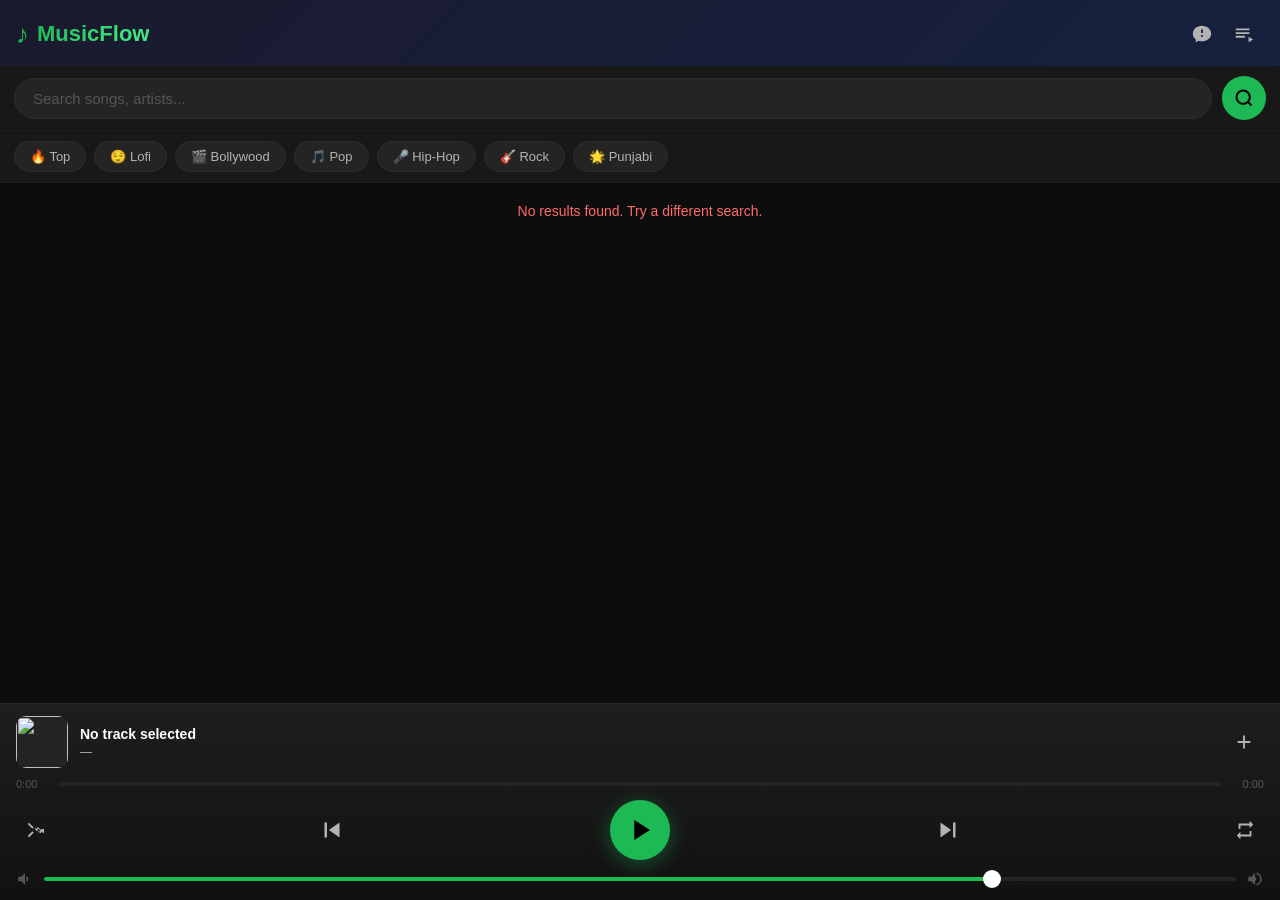
==== mobile/index.html @ 154d8710 "Mobile PWA: Invidious direct search+stream, instant results" ====
<!DOCTYPE html>
<html lang="en">
<head>
  <meta charset="UTF-8"/>
  <meta name="viewport" content="width=device-width, initial-scale=1.0, maximum-scale=1.0, user-scalable=no, viewport-fit=cover"/>
  <meta name="theme-color" content="#0d0d0d"/>
  <meta name="apple-mobile-web-app-capable" content="yes"/>
  <meta name="apple-mobile-web-app-status-bar-style" content="black-translucent"/>
  <meta name="apple-mobile-web-app-title" content="MusicFlow"/>
  <title>MusicFlow</title>
  <link rel="manifest" href="manifest.json"/>
  <link rel="apple-touch-icon" href="icon.png"/>
  <style>
    :root{--bg:#0d0d0d;--bg2:#181818;--bg3:#242424;--bg4:#2e2e2e;--green:#1db954;--green2:#1ed760;--text:#fff;--text2:#b3b3b3;--text3:#555;}
    *{margin:0;padding:0;box-sizing:border-box;-webkit-tap-highlight-color:transparent;}
    html,body{height:100%;background:var(--bg);color:var(--text);font-family:-apple-system,'Helvetica Neue',Arial,sans-serif;font-size:15px;overscroll-behavior:none;overflow:hidden;}
    #app{display:flex;flex-direction:column;height:100dvh;overflow:hidden;}
    .header{display:flex;align-items:center;justify-content:space-between;padding:calc(14px + env(safe-area-inset-top,0px)) 16px 12px;background:linear-gradient(135deg,#1a1a2e,#16213e);flex-shrink:0;}
    .logo{display:flex;align-items:center;gap:8px;}
    .logo-icon{font-size:26px;color:var(--green);animation:glow 2s infinite;}
    @keyframes glow{0%,100%{text-shadow:0 0 4px var(--green);}50%{text-shadow:0 0 18px var(--green);}}
    .logo-text{font-size:22px;font-weight:800;background:linear-gradient(135deg,#1db954,#4af085);-webkit-background-clip:text;-webkit-text-fill-color:transparent;background-clip:text;}
    .header-btns{display:flex;gap:2px;}
    .search-section{background:var(--bg2);flex-shrink:0;position:relative;border-bottom:1px solid #1e1e1e;}
    .search-row{display:flex;align-items:center;gap:10px;padding:10px 14px;}
    .search-row input{flex:1;background:var(--bg3);border:1.5px solid #2e2e2e;border-radius:24px;padding:11px 18px;color:var(--text);font-size:15px;outline:none;-webkit-appearance:none;}
    .search-row input:focus{border-color:var(--green);}
    .search-row input::placeholder{color:var(--text3);}
    .search-btn{width:44px;height:44px;background:var(--green);border:none;border-radius:50%;display:flex;align-items:center;justify-content:center;color:#000;cursor:pointer;flex-shrink:0;}
    .search-btn:active{background:var(--green2);}
    .suggestions{position:absolute;left:0;right:0;top:100%;background:var(--bg3);z-index:100;list-style:none;max-height:220px;overflow-y:auto;box-shadow:0 8px 24px rgba(0,0,0,.7);border-bottom:1px solid #2a2a2a;}
    .sug-item{display:flex;align-items:center;gap:12px;padding:12px 16px;cursor:pointer;font-size:14px;color:var(--text2);border-bottom:1px solid #1e1e1e;}
    .sug-item:active{background:var(--bg4);}
    .chips-row{display:flex;gap:8px;padding:10px 14px;overflow-x:auto;background:var(--bg2);flex-shrink:0;scrollbar-width:none;border-bottom:1px solid #1e1e1e;}
    .chips-row::-webkit-scrollbar{display:none;}
    .chip{flex-shrink:0;background:var(--bg3);border:1.5px solid #2e2e2e;border-radius:20px;color:var(--text2);font-size:13px;padding:7px 15px;cursor:pointer;white-space:nowrap;}
    .chip.active{background:var(--green);border-color:var(--green);color:#000;font-weight:700;}
    .results-wrap{flex:1;overflow-y:auto;background:var(--bg);-webkit-overflow-scrolling:touch;scrollbar-width:none;}
    .results-wrap::-webkit-scrollbar{display:none;}
    .results-list{list-style:none;}
    .result-item{display:flex;align-items:center;gap:12px;padding:10px 16px;cursor:pointer;border-bottom:1px solid #181818;}
    .result-item:active{background:var(--bg2);}
    .result-item.playing{background:rgba(29,185,84,.08);}
    .result-item.playing .r-title{color:var(--green);}
    .r-thumb{width:54px;height:54px;border-radius:8px;object-fit:cover;background:var(--bg3);flex-shrink:0;}
    .r-meta{flex:1;min-width:0;}
    .r-title{font-size:14px;font-weight:500;white-space:nowrap;overflow:hidden;text-overflow:ellipsis;}
    .r-channel{font-size:12px;color:var(--text2);margin-top:4px;white-space:nowrap;overflow:hidden;text-overflow:ellipsis;}
    .r-dur{font-size:12px;color:var(--text3);flex-shrink:0;}
    .spinner{display:flex;justify-content:center;padding:40px;}
    .spinner::after{content:'';width:36px;height:36px;border:3px solid var(--bg3);border-top-color:var(--green);border-radius:50%;animation:spin .75s linear infinite;}
    @keyframes spin{to{transform:rotate(360deg);}}
    .hidden{display:none!important;}
    .err-msg{padding:20px;color:#ff6b6b;font-size:14px;text-align:center;}
    .sheet{position:fixed;left:0;right:0;bottom:0;background:var(--bg2);border-radius:22px 22px 0 0;z-index:200;display:flex;flex-direction:column;max-height:85dvh;box-shadow:0 -6px 40px rgba(0,0,0,.8);padding-bottom:env(safe-area-inset-bottom,0px);}
    .sheet-handle{width:38px;height:4px;background:var(--bg4);border-radius:2px;margin:12px auto 0;flex-shrink:0;}
    .sheet-header{display:flex;align-items:center;justify-content:space-between;padding:12px 16px;font-size:16px;font-weight:700;border-bottom:1px solid #242424;flex-shrink:0;}
    .playlist-ul{list-style:none;overflow-y:auto;flex:1;padding:4px 0;}
    .pl-item{display:flex;align-items:center;justify-content:space-between;padding:14px 16px;cursor:pointer;border-bottom:1px solid #1e1e1e;}
    .pl-item:active{background:var(--bg3);}
    .pl-name{font-size:14px;font-weight:600;}
    .pl-count{font-size:12px;color:var(--text3);margin-top:3px;}
    .pl-del{background:none;border:none;color:var(--text3);font-size:20px;padding:4px 8px;cursor:pointer;}
    .pl-empty{padding:30px;text-align:center;color:var(--text3);font-size:13px;}
    .lyrics-body{padding:16px;overflow-y:auto;flex:1;font-size:15px;line-height:2;color:var(--text2);white-space:pre-wrap;}
    .dim{color:var(--text3);text-align:center;padding-top:20px;}
    .load-url-toggle{background:none;border:none;color:var(--green);font-size:13px;padding:10px 16px;cursor:pointer;border-bottom:1px solid #1e1e1e;text-align:left;width:100%;flex-shrink:0;}
    .url-row{display:flex;gap:8px;padding:10px 16px;border-bottom:1px solid #242424;flex-shrink:0;}
    .url-row input{flex:1;background:var(--bg3);border:1px solid #333;border-radius:10px;padding:9px 12px;color:var(--text);font-size:13px;outline:none;}
    .modal-overlay{position:fixed;inset:0;background:rgba(0,0,0,.75);display:flex;align-items:center;justify-content:center;z-index:300;}
    .modal{background:var(--bg2);border-radius:18px;padding:24px;width:88%;max-width:340px;display:flex;flex-direction:column;gap:14px;}
    .modal-title{font-size:17px;font-weight:700;}
    .modal-input{background:var(--bg3);border:1.5px solid #333;border-radius:12px;padding:12px 14px;color:var(--text);font-size:15px;outline:none;}
    .modal-input:focus{border-color:var(--green);}
    .modal-btns{display:flex;gap:10px;justify-content:flex-end;}
    .icon-btn{background:none;border:none;color:var(--text2);padding:9px;border-radius:50%;cursor:pointer;display:flex;align-items:center;justify-content:center;}
    .icon-btn:active{color:var(--green);}
    .pill-btn{background:var(--bg3);border:1.5px solid #333;border-radius:20px;color:var(--text2);font-size:13px;padding:8px 16px;cursor:pointer;}
    .pill-btn.green{background:var(--green);border-color:var(--green);color:#000;font-weight:700;}
    .now-playing{background:linear-gradient(180deg,#1e1e1e,#111);border-top:1px solid #2a2a2a;padding:12px 16px calc(12px + env(safe-area-inset-bottom,0px));flex-shrink:0;}
    .track-row{display:flex;align-items:center;gap:12px;margin-bottom:10px;}
    .track-thumb{width:52px;height:52px;border-radius:10px;object-fit:cover;background:var(--bg3);flex-shrink:0;}
    .track-info{flex:1;min-width:0;}
    .track-title{font-size:14px;font-weight:700;white-space:nowrap;overflow:hidden;text-overflow:ellipsis;}
    .track-artist{font-size:12px;color:var(--text2);margin-top:3px;}
    .prog-row{display:flex;align-items:center;gap:10px;margin-bottom:10px;}
    .time{font-size:11px;color:var(--text3);width:32px;flex-shrink:0;}
    .time.right{text-align:right;}
    .prog-bar{position:relative;flex:1;height:4px;background:var(--bg3);border-radius:2px;}
    .prog-fill{position:absolute;left:0;top:0;height:100%;background:var(--green);border-radius:2px;pointer-events:none;transition:width .5s linear;}
    .prog-range{position:absolute;inset:-12px 0;width:100%;height:calc(100% + 24px);opacity:0;cursor:pointer;margin:0;}
    .controls{display:flex;align-items:center;justify-content:space-between;margin-bottom:10px;}
    .ctrl-btn{background:none;border:none;color:var(--text2);cursor:pointer;display:flex;align-items:center;justify-content:center;padding:8px;border-radius:50%;}
    .ctrl-btn:active{transform:scale(.88);}
    .ctrl-btn.active{color:var(--green);}
    .play-btn{width:60px;height:60px;background:var(--green);color:#000;border-radius:50%;padding:0;box-shadow:0 4px 20px rgba(29,185,84,.4);}
    .play-btn:active{background:var(--green2);transform:scale(.93);}
    .vol-row{display:flex;align-items:center;gap:10px;}
    .vol-slider{flex:1;height:4px;-webkit-appearance:none;appearance:none;background:linear-gradient(to right,var(--green) 80%,var(--bg3) 80%);border-radius:2px;outline:none;}
    .vol-slider::-webkit-slider-thumb{-webkit-appearance:none;width:18px;height:18px;background:#fff;border-radius:50%;cursor:pointer;}
  </style>
</head>
<body>
<div id="app">
  <header class="header">
    <div class="logo"><span class="logo-icon">♪</span><span class="logo-text">MusicFlow</span></div>
    <div class="header-btns">
      <button class="icon-btn" id="lyricsBtn"><svg viewBox="0 0 24 24" width="22" height="22" fill="currentColor"><path d="M12 3C6.48 3 2 6.92 2 11.7c0 2.65 1.35 5.01 3.47 6.57L5 21l3.44-1.73C9.42 19.71 10.68 20 12 20c5.52 0 10-3.92 10-8.3C22 6.92 17.52 3 12 3zm1 12h-2v-2h2v2zm0-4h-2V7h2v4z"/></svg></button>
      <button class="icon-btn" id="playlistBtn"><svg viewBox="0 0 24 24" width="22" height="22" fill="currentColor"><path d="M3 6h15v2H3zm0 4h15v2H3zm0 4h10v2H3zm14 1v6l5-3z"/></svg></button>
    </div>
  </header>
  <div class="search-section">
    <div class="search-row">
      <input type="search" id="searchInput" placeholder="Search songs, artists..." autocomplete="off" autocorrect="off" autocapitalize="off" enterkeyhint="search"/>
      <button class="search-btn" id="searchBtn"><svg viewBox="0 0 24 24" width="20" height="20" fill="none" stroke="currentColor" stroke-width="2.5"><circle cx="11" cy="11" r="8"/><line x1="21" y1="21" x2="16.65" y2="16.65"/></svg></button>
    </div>
    <ul id="suggestions" class="suggestions hidden"></ul>
  </div>
  <div class="chips-row">
    <button class="chip active" data-query="top hits 2025">🔥 Top</button>
    <button class="chip" data-query="chill lofi music">😌 Lofi</button>
    <button class="chip" data-query="bollywood hits">🎬 Bollywood</button>
    <button class="chip" data-query="pop music">🎵 Pop</button>
    <button class="chip" data-query="hip hop">🎤 Hip-Hop</button>
    <button class="chip" data-query="rock music">🎸 Rock</button>
    <button class="chip" data-query="punjabi songs">🌟 Punjabi</button>
  </div>
  <div class="results-wrap">
    <div id="spinner" class="spinner hidden"></div>
    <div id="errMsg" class="err-msg hidden"></div>
    <ul id="resultsList" class="results-list"></ul>
  </div>
  <div class="sheet hidden" id="lyricsSheet">
    <div class="sheet-handle"></div>
    <div class="sheet-header"><span id="lyricsTitle">Lyrics</span><button class="icon-btn" id="closeLyrics">✕</button></div>
    <div id="lyricsBody" class="lyrics-body"><p class="dim">Play a song to see lyrics</p></div>
  </div>
  <div class="sheet hidden" id="playlistSheet">
    <div class="sheet-handle"></div>
    <div class="sheet-header"><span>My Playlists</span><div style="display:flex;gap:8px;align-items:center"><button class="pill-btn" id="saveQueueBtn">+ Save</button><button class="icon-btn" id="closePlaylists">✕</button></div></div>
    <button class="load-url-toggle" id="loadUrlToggle">⬇ Load YouTube URL</button>
    <div class="url-row hidden" id="urlRow"><input type="url" id="urlInput" placeholder="Paste YouTube URL..."/><button class="pill-btn green" id="urlLoadBtn">Load</button></div>
    <ul id="playlistList" class="playlist-ul"></ul>
  </div>
  <div class="modal-overlay hidden" id="saveModal">
    <div class="modal">
      <div class="modal-title">Save Playlist</div>
      <input id="plNameInput" class="modal-input" placeholder="Playlist name..." maxlength="40"/>
      <div class="modal-btns"><button class="pill-btn green" id="modalSave">Save</button><button class="pill-btn" id="modalCancel">Cancel</button></div>
    </div>
  </div>
  <div class="now-playing">
    <div class="track-row">
      <img id="trackThumb" src="" alt="" class="track-thumb"/>
      <div class="track-info"><div id="trackTitle" class="track-title">No track selected</div><div id="trackArtist" class="track-artist">—</div></div>
      <button class="icon-btn" id="addToPlBtn"><svg viewBox="0 0 24 24" width="22" height="22" fill="currentColor"><path d="M19 13h-6v6h-2v-6H5v-2h6V5h2v6h6v2z"/></svg></button>
    </div>
    <div class="prog-row">
      <span id="curTime" class="time">0:00</span>
      <div class="prog-bar"><div class="prog-fill" id="progFill"></div><input type="range" id="progRange" min="0" max="100" value="0" class="prog-range"/></div>
      <span id="totTime" class="time right">0:00</span>
    </div>
    <div class="controls">
      <button class="ctrl-btn" id="shuffleBtn"><svg viewBox="0 0 24 24" width="22" height="22" fill="currentColor"><path d="M10.59 9.17L5.41 4 4 5.41l5.17 5.17zm4.76-.18l3.15 3.01-3.15 3.01V13h-1.51l-2.09-2.09 1.41-1.41L14 11h.35V9zm-4.76 6.01L5.41 20 4 18.59l5.17-5.17zm9.26-3.83h-2v1.59l-2.09-2.09-1.41 1.41 3.5 3.5 2-1.91V15h2v-4h-2z"/></svg></button>
      <button class="ctrl-btn" id="prevBtn"><svg viewBox="0 0 24 24" width="30" height="30" fill="currentColor"><path d="M6 6h2v12H6zm3.5 6l8.5 6V6z"/></svg></button>
      <button class="ctrl-btn play-btn" id="playBtn">
        <svg id="playIcon" viewBox="0 0 24 24" width="34" height="34" fill="currentColor"><path d="M8 5v14l11-7z"/></svg>
        <svg id="pauseIcon" viewBox="0 0 24 24" width="34" height="34" fill="currentColor" class="hidden"><path d="M6 19h4V5H6v14zm8-14v14h4V5h-4z"/></svg>
      </button>
      <button class="ctrl-btn" id="nextBtn"><svg viewBox="0 0 24 24" width="30" height="30" fill="currentColor"><path d="M6 18l8.5-6L6 6v12zM16 6v12h2V6h-2z"/></svg></button>
      <button class="ctrl-btn" id="repeatBtn"><svg viewBox="0 0 24 24" width="22" height="22" fill="currentColor"><path d="M7 7h10v3l4-4-4-4v3H5v6h2V7zm10 10H7v-3l-4 4 4 4v-3h12v-6h-2v4z"/></svg></button>
    </div>
    <div class="vol-row">
      <svg viewBox="0 0 24 24" width="18" height="18" fill="currentColor" style="color:var(--text3);flex-shrink:0"><path d="M3 9v6h4l5 5V4L7 9H3zm13.5 3c0-1.77-1.02-3.29-2.5-4.03v8.05c1.48-.73 2.5-2.25 2.5-4.02z"/></svg>
      <input type="range" id="volSlider" min="0" max="100" value="80" class="vol-slider"/>
      <svg viewBox="0 0 24 24" width="18" height="18" fill="currentColor" style="color:var(--text3);flex-shrink:0"><path d="M3 9v6h4l5 5V4L7 9H3zm10.5 3c0-1.77-1.02-3.29-2.5-4.03v8.05c1.48-.73 2.5-2.25 2.5-4.02zM14 3.23v2.06c2.89.86 5 3.54 5 6.71s-2.11 5.85-5 6.71v2.06c4.01-.91 7-4.49 7-8.77s-2.99-7.86-7-8.77z"/></svg>
    </div>
  </div>
</div>
<audio id="audioEl" preload="none"></audio>
<script src="app.js"></script>
</body>
</html>
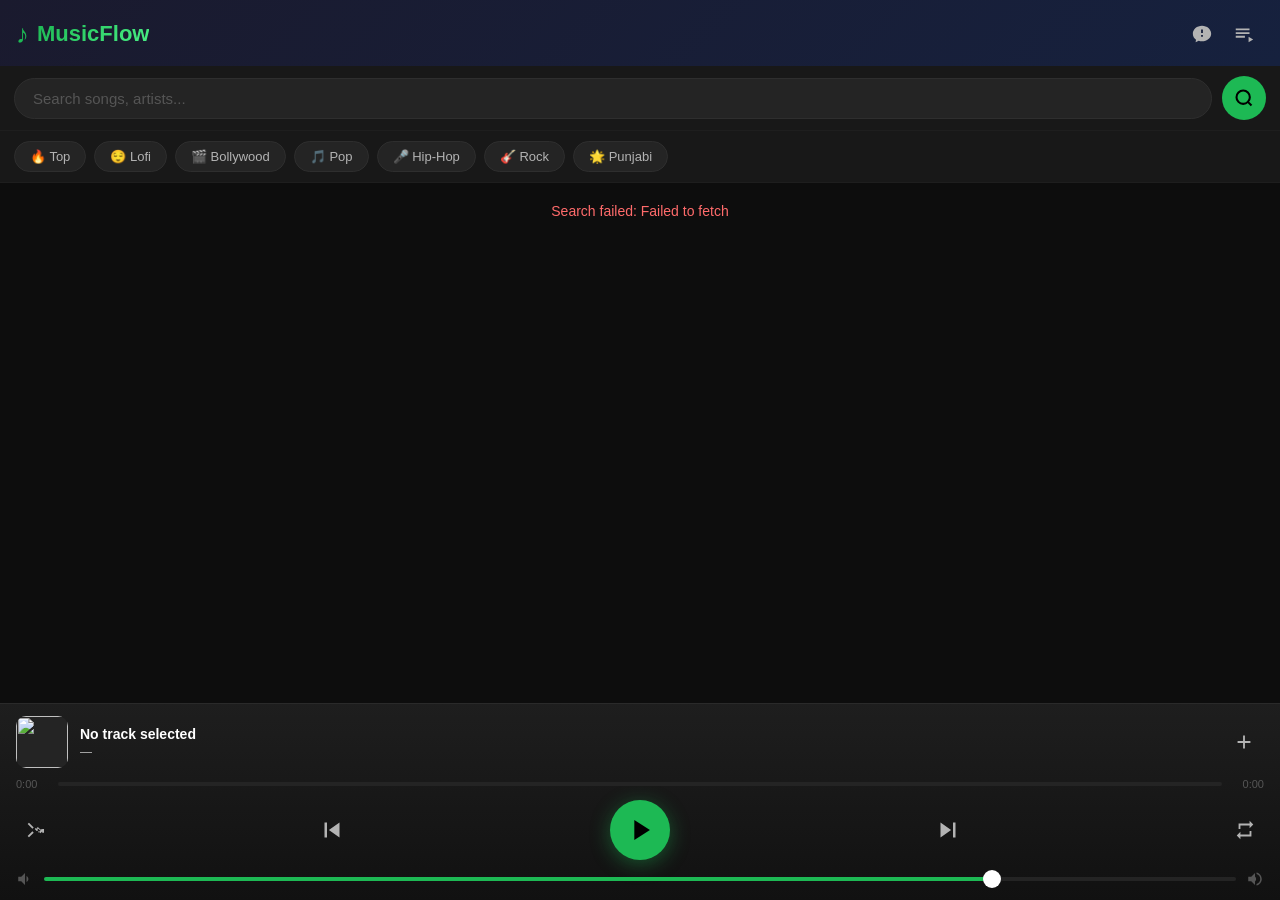
==== commit ceb27c41: "Switch to YouTube iframe player — works on any network, no server needed for audio" ====
--- a/mobile/index.html
+++ b/mobile/index.html
@@ -178,6 +178,10 @@
   </div>
 </div>
 <audio id="audioEl" preload="none"></audio>
+<!-- Hidden YouTube iframe player -->
+<div id="yt-container" style="position:fixed;width:1px;height:1px;opacity:0;pointer-events:none;overflow:hidden;left:-9999px;top:-9999px;">
+  <div id="yt-iframe"></div>
+</div>
 <script src="app.js"></script>
 </body>
 </html>
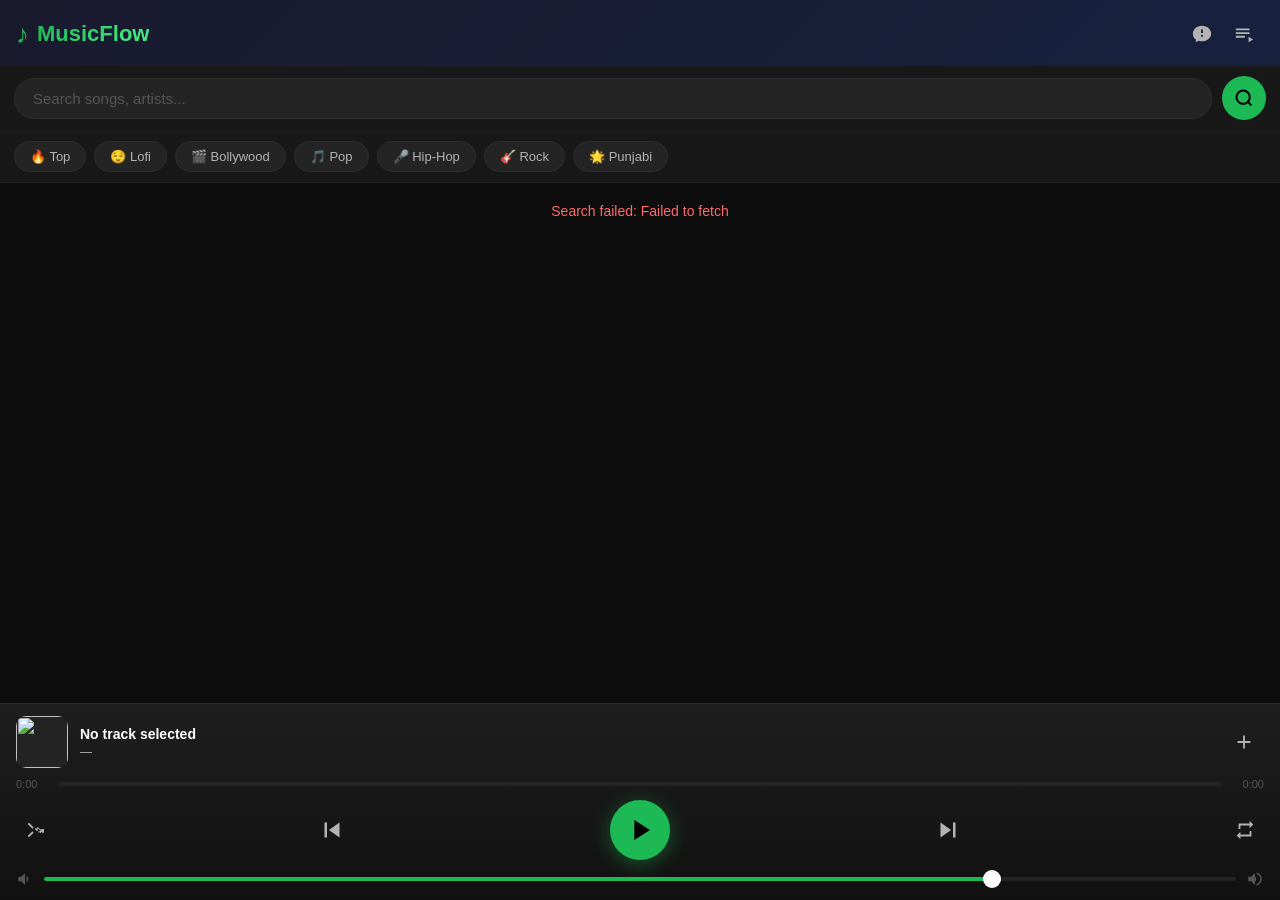
==== commit da3c5c0c: "Bust cache v3" ====
--- a/mobile/index.html
+++ b/mobile/index.html
@@ -182,6 +182,6 @@
 <div id="yt-container" style="position:fixed;width:1px;height:1px;opacity:0;pointer-events:none;overflow:hidden;left:-9999px;top:-9999px;">
   <div id="yt-iframe"></div>
 </div>
-<script src="app.js"></script>
+<script src="app.js?v=3"></script>
 </body>
 </html>
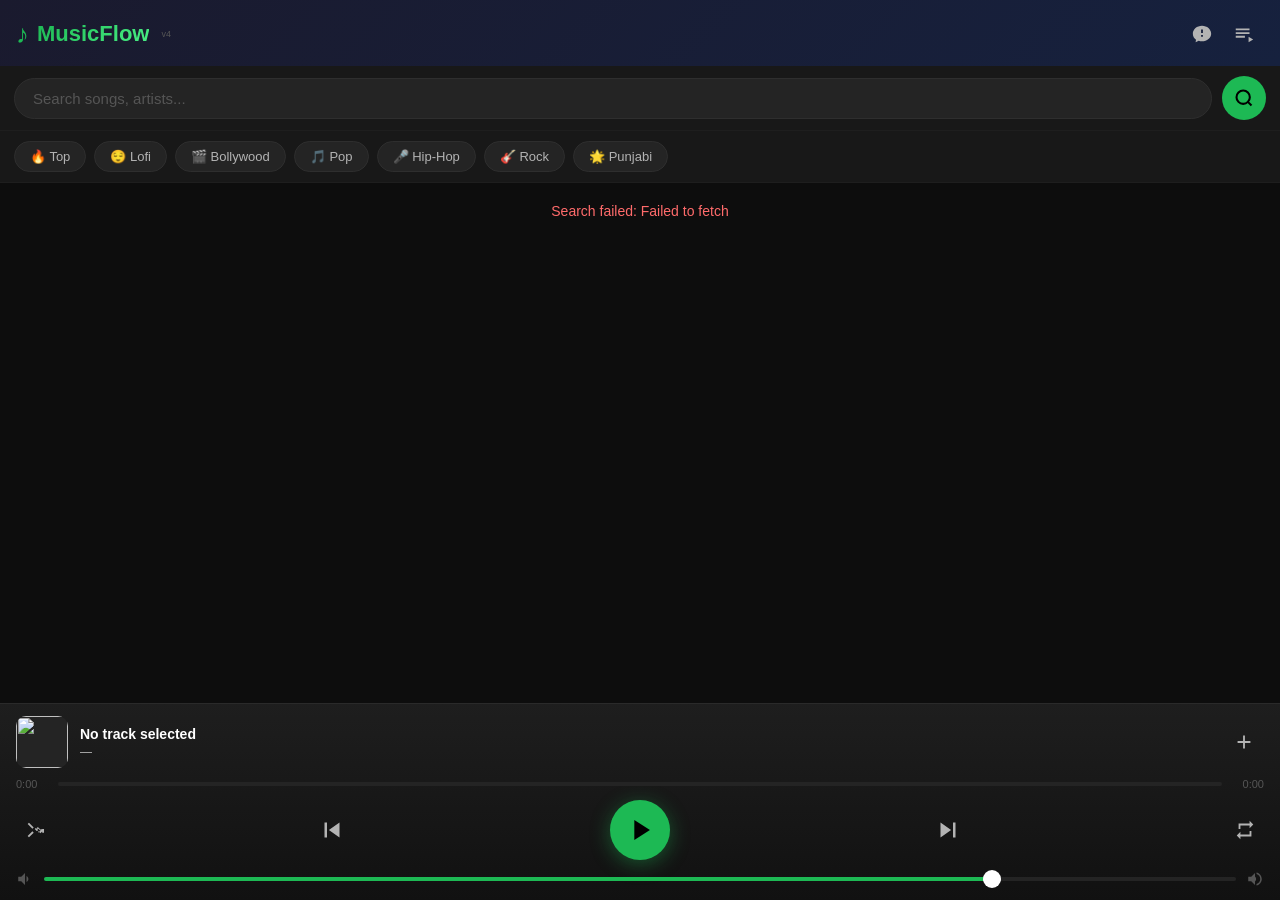
==== commit e93383a3: "v4 cache bust + version indicator" ====
--- a/mobile/index.html
+++ b/mobile/index.html
@@ -103,7 +103,7 @@
 <body>
 <div id="app">
   <header class="header">
-    <div class="logo"><span class="logo-icon">♪</span><span class="logo-text">MusicFlow</span></div>
+    <div class="logo"><span class="logo-icon">♪</span><span class="logo-text">MusicFlow</span><span style="font-size:9px;color:#555;margin-left:4px;">v4</span></div>
     <div class="header-btns">
       <button class="icon-btn" id="lyricsBtn"><svg viewBox="0 0 24 24" width="22" height="22" fill="currentColor"><path d="M12 3C6.48 3 2 6.92 2 11.7c0 2.65 1.35 5.01 3.47 6.57L5 21l3.44-1.73C9.42 19.71 10.68 20 12 20c5.52 0 10-3.92 10-8.3C22 6.92 17.52 3 12 3zm1 12h-2v-2h2v2zm0-4h-2V7h2v4z"/></svg></button>
       <button class="icon-btn" id="playlistBtn"><svg viewBox="0 0 24 24" width="22" height="22" fill="currentColor"><path d="M3 6h15v2H3zm0 4h15v2H3zm0 4h10v2H3zm14 1v6l5-3z"/></svg></button>
@@ -182,6 +182,6 @@
 <div id="yt-container" style="position:fixed;width:1px;height:1px;opacity:0;pointer-events:none;overflow:hidden;left:-9999px;top:-9999px;">
   <div id="yt-iframe"></div>
 </div>
-<script src="app.js?v=3"></script>
+<script src="app.js?v=iframe4"></script>
 </body>
 </html>
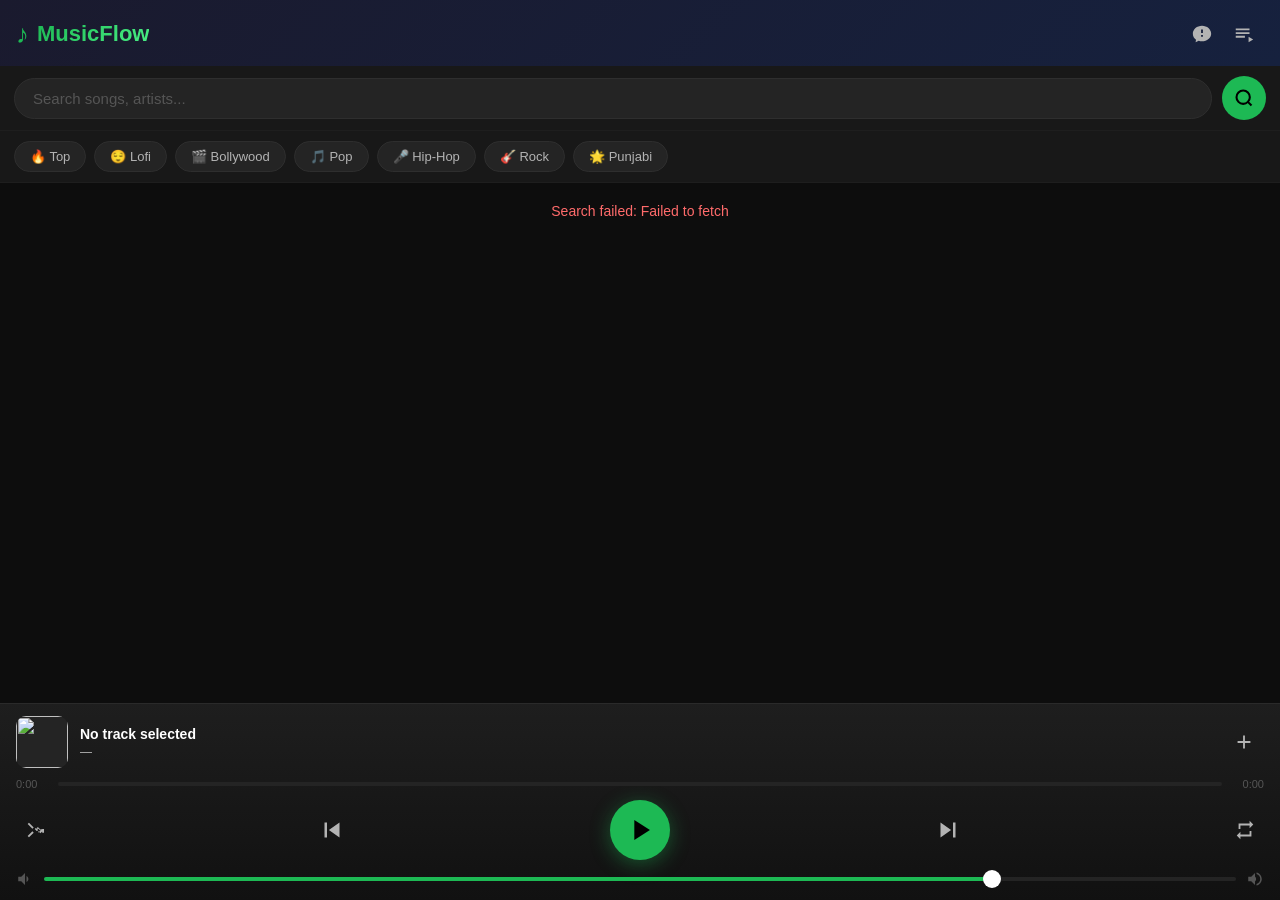
==== commit 273852b5: "Clean mobile app: remove iframe, fix UI, use HF stream+proxy" ====
--- a/mobile/index.html
+++ b/mobile/index.html
@@ -103,7 +103,7 @@
 <body>
 <div id="app">
   <header class="header">
-    <div class="logo"><span class="logo-icon">♪</span><span class="logo-text">MusicFlow</span><span style="font-size:9px;color:#555;margin-left:4px;">v4</span></div>
+    <div class="logo"><span class="logo-icon">♪</span><span class="logo-text">MusicFlow</span></div>
     <div class="header-btns">
       <button class="icon-btn" id="lyricsBtn"><svg viewBox="0 0 24 24" width="22" height="22" fill="currentColor"><path d="M12 3C6.48 3 2 6.92 2 11.7c0 2.65 1.35 5.01 3.47 6.57L5 21l3.44-1.73C9.42 19.71 10.68 20 12 20c5.52 0 10-3.92 10-8.3C22 6.92 17.52 3 12 3zm1 12h-2v-2h2v2zm0-4h-2V7h2v4z"/></svg></button>
       <button class="icon-btn" id="playlistBtn"><svg viewBox="0 0 24 24" width="22" height="22" fill="currentColor"><path d="M3 6h15v2H3zm0 4h15v2H3zm0 4h10v2H3zm14 1v6l5-3z"/></svg></button>
@@ -178,10 +178,6 @@
   </div>
 </div>
 <audio id="audioEl" preload="none"></audio>
-<!-- Hidden YouTube iframe player -->
-<div id="yt-container" style="position:fixed;width:1px;height:1px;opacity:0;pointer-events:none;overflow:hidden;left:-9999px;top:-9999px;">
-  <div id="yt-iframe"></div>
-</div>
-<script src="app.js?v=iframe4"></script>
+<script src="app.js?v=5"></script>
 </body>
 </html>
